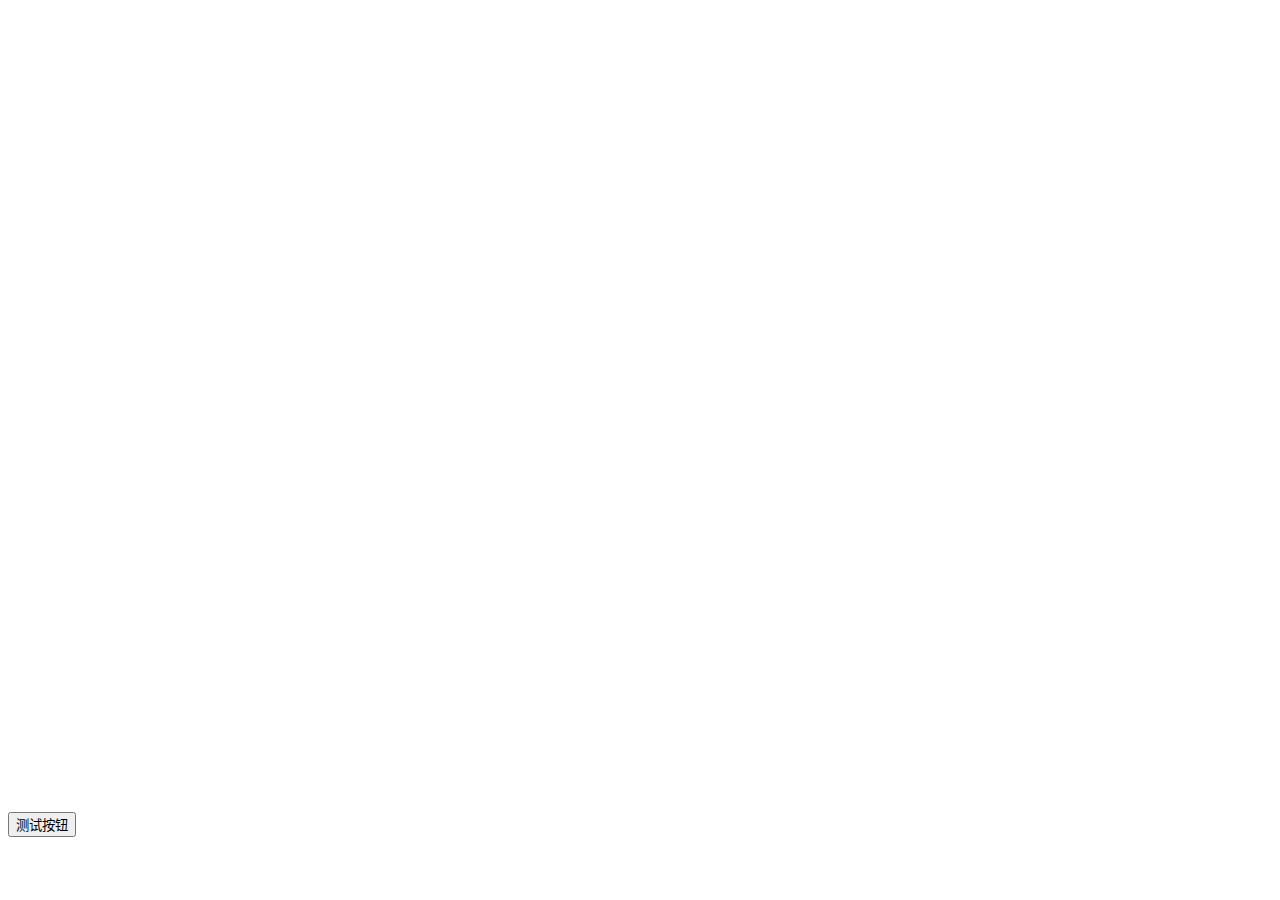
==== index.html @ a65d0963 "增加了地震发生器和电击塔" ====
<!DOCTYPE html>
<html lang="zh-CN">
<head>
    <meta charset="UTF-8">
    <title>Title</title>
    <link rel="stylesheet" href="index.css">
</head>

<body>
<canvas width="1200" height="800" id="mainCanvas"></canvas>
<div class="choiceBtn">
    <button id="testBtn">测试按钮</button>
</div>
<script src="model/myColor.js"></script>
<script src="model/functions.js"></script>
<script src="model/vector.js"></script>
<script src="model/circle.js"></script>
<script src="model/line.js"></script>

<script src="model/circleObject.js"></script>
<script src="model/rectangle.js"></script>
<script src="effect/effect.js"></script>
<script src="effect/effectCircle.js"></script>
<script src="effect/effectLine.js"></script>
<script src="bullys/bully.js"></script>
<script src="bullys/bullyFinally.js"></script>
<script src="towers/battery.js"></script>
<script src="towers/batteryLaser.js"></script>
<script src="towers/batteryHell.js"></script>
<script src="towers/batteryRay.js"></script>
<script src="towers/batteryFinally.js"></script>
<script src="buildings/building.js"></script>
<script src="buildings/buildingFinally.js"></script>

<script src="monster/monster.js"></script>
<script src="monster/monsterShooter.js"></script>
<script src="monster/monsterFinally.js"></script>
<script src="world.js"></script>

<script src="index.js"></script>
</body>

</html>
<!--
    更新计划：
    流星锤、回旋镖
    死后分裂成多个比自己更弱的单位
    速度瞬间移动，时而快时而慢

    新增内容：
    震爆炮塔：攻击了会麻痹瘫痪一小段时间
    跟踪炮塔：射出的子弹具有跟踪效果，可以做跟踪导弹
    次声炮和空气炮，攻击范围是一个扇形，可能需要做一个扇形类


    地雷：
    瞬间伤害地雷、
    合并陷阱、分散陷阱、强制分裂陷阱

    怪物：

    具有像黑暗王子一样的护盾，抵抗单次高溢出伤害
    周期性无敌、周期性隐身
    死亡后进化成一个比自己更强的单位
    不停的召唤其他单位

    其他更新：
    做出游戏主界面
    做一个仓库栈显示
-->
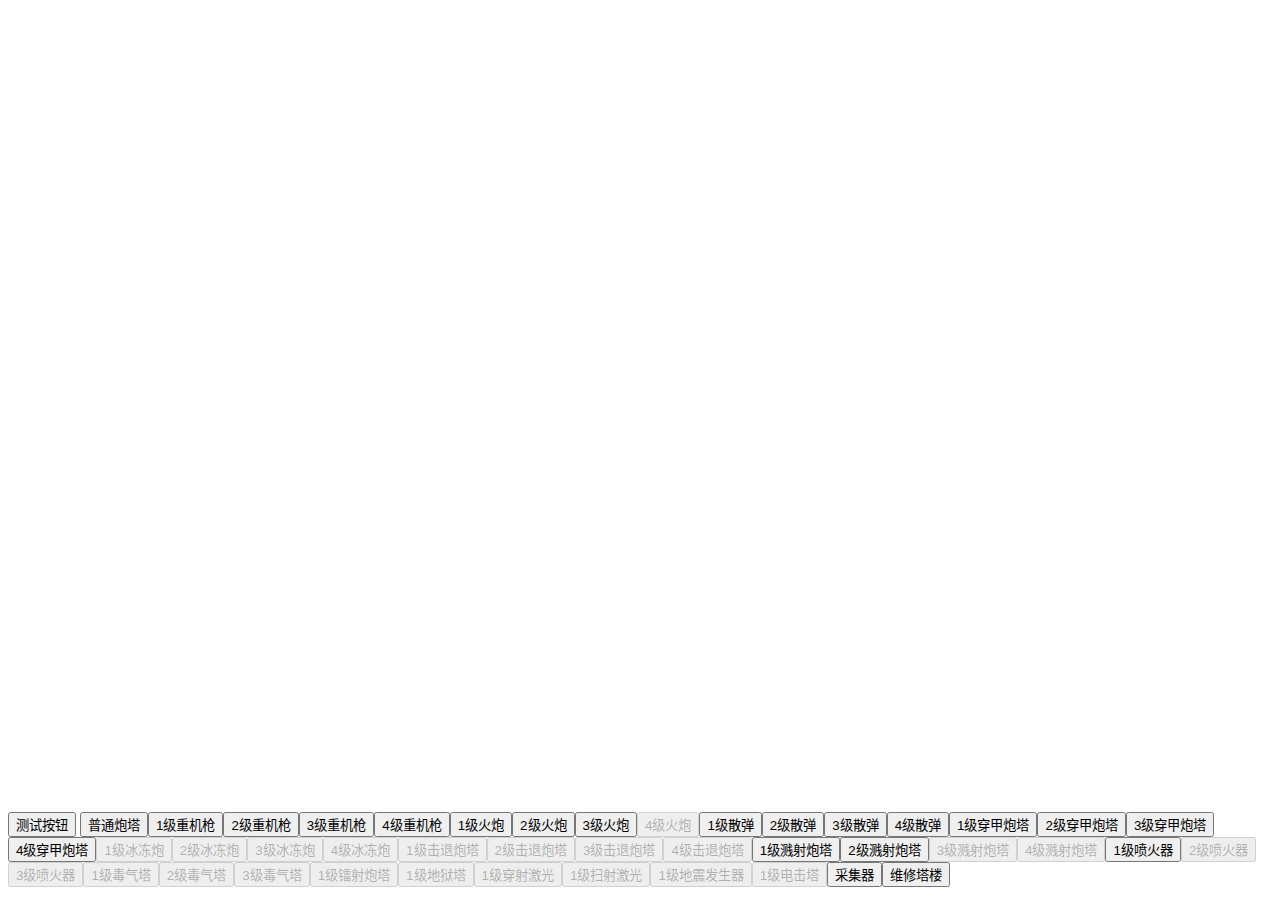
==== commit f9f444b4: "增加了小黑、醉汉 、蝙蝠等怪物" ====
--- a/index.html
+++ b/index.html
@@ -44,25 +44,19 @@
 <!--
     更新计划：
     流星锤、回旋镖
-    死后分裂成多个比自己更弱的单位
-    速度瞬间移动，时而快时而慢
 
     新增内容：
     震爆炮塔：攻击了会麻痹瘫痪一小段时间
     跟踪炮塔：射出的子弹具有跟踪效果，可以做跟踪导弹
     次声炮和空气炮，攻击范围是一个扇形，可能需要做一个扇形类
 
-
     地雷：
     瞬间伤害地雷、
     合并陷阱、分散陷阱、强制分裂陷阱
 
     怪物：
-
     具有像黑暗王子一样的护盾，抵抗单次高溢出伤害
     周期性无敌、周期性隐身
-    死亡后进化成一个比自己更强的单位
-    不停的召唤其他单位
 
     其他更新：
     做出游戏主界面
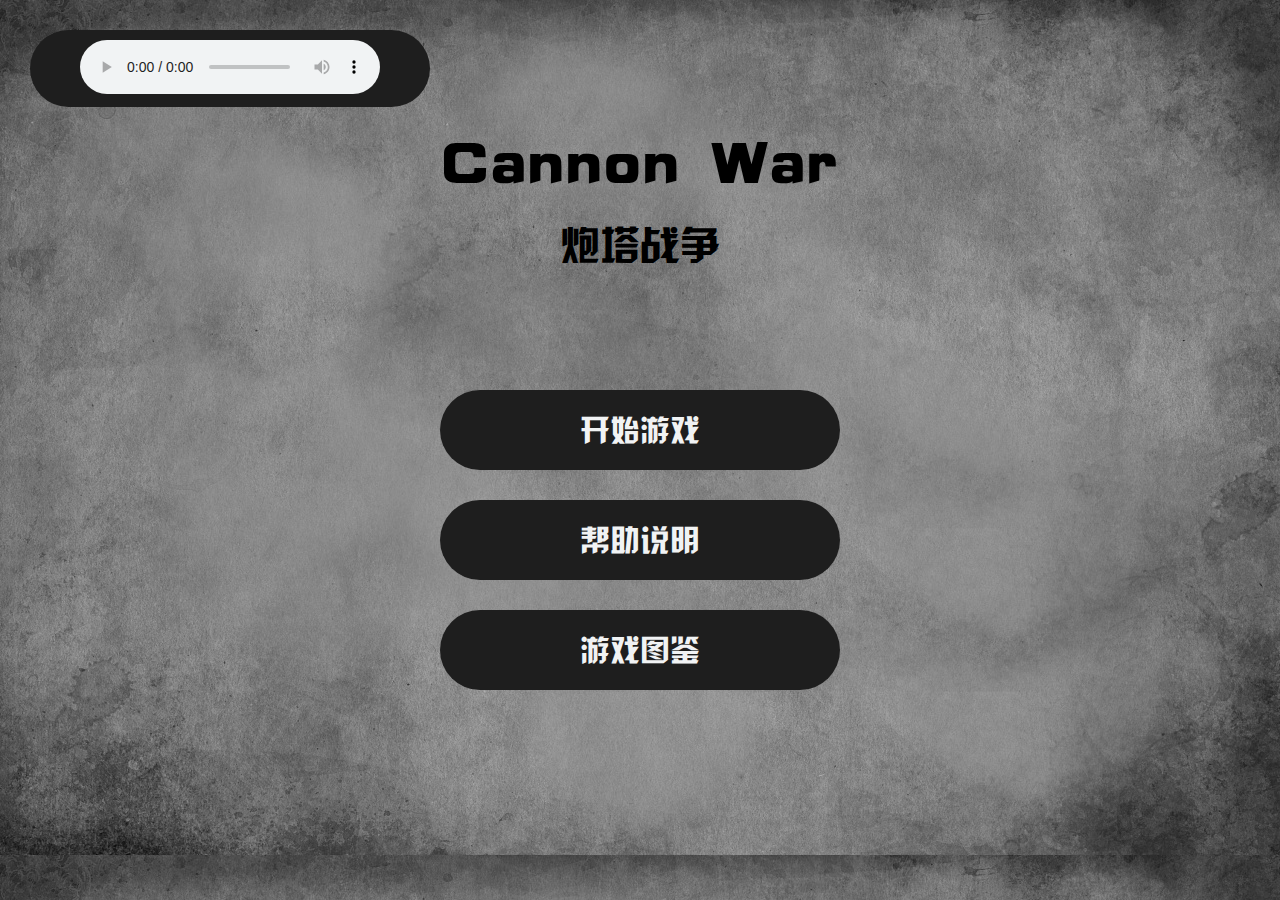
==== commit 04bbf161: "调整好了参数，优化了界面" ====
--- a/index.html
+++ b/index.html
@@ -7,10 +7,137 @@
 </head>
 
 <body>
-<canvas width="1200" height="800" id="mainCanvas"></canvas>
-<div class="choiceBtn">
-    <button id="testBtn">测试按钮</button>
+<div class="gameApp">
+    <div class="sounds">
+        <!--存放一些音乐、音效-->
+        <!-- -->
+        <audio src="sound/Waterflame - Glorious Morning.mp3" preload="auto" id="warBgm"></audio>
+        <audio src="sound/firing4.ogg" id="firing4" preload="auto"></audio>
+        <audio src="sound/pekka_deploy_end_03.mp3" id="bigPika" preload="auto"></audio>
+        <audio src="sound/large_gun_fire1.ogg" id="ArtilleryLunch" preload="auto"></audio>
+        <audio src="sound/large_gun_fire2.ogg" id="ArtilleryBomb" preload="auto"></audio>
+        <audio src="sound/missile_fire.ogg" id="MissileLunch" preload="auto"></audio>
+        <audio src="sound/missile_hit.ogg" id="MissileBomb" preload="auto"></audio>
+        <audio src="sound/zappyshot_01.mp3" id="zap" preload="auto"></audio>
+    </div>
+    <div class="main-interface interface">
+        <h1>Cannon War</h1>
+        <h2>炮塔战争</h2>
+        <div class="btnList">
+            <button class="startGame">开始游戏</button>
+            <button class="help">帮助说明</button>
+            <button class="wiki">游戏图鉴</button>
+        </div>
+        <div class="leftTopArea">
+            <button class="soundSet">
+                <audio src="sound/病毒进化游戏原声.mp3" id="bgm" controls="controls" autoplay loop>
+                    你的浏览器不支持播放
+                </audio>
+            </button>
+        </div>
+    </div>
+    <div class="help-interface interface" style="display: none">
+
+        <div class="content">
+            <h2>帮助说明</h2>
+            <p>点击右侧按钮，再点击画布就可以放置新建筑了。</p>
+            <p>取消放置新建筑可以按右键</p>
+            <p>点击怪物可以查看信息</p>
+            <p>点击舞台上的建筑可以对其进行升级，尤其是建筑显示绿色剪头的时候，就表示可以升级了</p>
+        </div>
+
+
+        <div class="leftTopArea">
+            <button class="backPage">返回</button>
+        </div>
+    </div>
+
+    <div class="modeChoice-interface interface" style="display: none">
+        <h1>Mode Choice</h1>
+        <h2>模式选择</h2>
+        <div class="btnList">
+            <button class="endlessMode-easy">无尽模式-简单</button>
+            <p>怪物种类比较少，不会有强力的怪物</p>
+            <button class="endlessMode-normal">无尽模式-普通</button>
+            <p>怪物种类全面，怪物血量上限提高，血量上限随着波数的增加速度提高</p>
+            <button class="endlessMode-hard">无尽模式-困难</button>
+            <p>怪物种类全面，每波数量更多，每波种类更多，BOSS关更加困难，资金更少</p>
+        </div>
+        <div class="leftTopArea">
+            <button class="backPage">返回</button>
+        </div>
+    </div>
+
+    <div class="wiki-interface interface" style="display: none">
+        <h1>CannonWar wiki</h1>
+        <h2>炮塔战争图鉴</h2>
+        <div class="btnList">
+            <button class="cannonList">Cannon</button>
+            <button class="monsterList">Monster</button>
+        </div>
+        <div class="leftTopArea">
+            <button class="backPage">返回</button>
+        </div>
+    </div>
+
+    <div class="cannon-interface interface" style="display: none">
+        <h1>Cannons</h1>
+        <h2>炮塔大全</h2>
+        <div class="content">
+
+        </div>
+        <div class="leftTopArea">
+            <button class="backPage">返回</button>
+        </div>
+    </div>
+
+    <div class="monsters-interface interface" style="display: none">
+        <h1>Monsters</h1>
+        <h2>怪物大全</h2>
+        <div class="content">
+
+        </div>
+        <div class="leftTopArea">
+            <button class="backPage">返回</button>
+        </div>
+    </div>
+
+    <!--    游戏战斗界面  -->
+    <div class="interface war-interface" style="display: none">
+        <canvas width="1200" height="780" id="mainCanvas"></canvas>
+        <div class="rightTopArea">
+            <button class="backPage">返回</button>
+        </div>
+        <!--一个小升级窗口-->
+        <div id="smallLevelUpPanel" style="display: none">
+            <p><span class="name"></span>可以升级为：</p>
+            <div class="levelUpItems">
+                <!--这个盒子里的内容会不断清空更新-->
+            </div>
+            <div class="otherItems">
+                <!--  这个盒子里的内容也会不断清空-->
+                <!--  <div class="item">降级</div>-->
+                <!--  <div class="item">卖钱</div>-->
+            </div>
+        </div>
+
+    </div>
+
 </div>
+<div class="choiceBtn" style="display: none">
+
+    <div class="initPanel"></div>
+
+    <div class="choicePanel" style="display: none">
+        <div class="monsterData">
+            <p>名字：<span class="monsterName"></span></p>
+            <p>细节描述：<span class="monsterComment"></span></p>
+        </div>
+    </div>
+
+</div>
+
+<script src="sound/sounds.js"></script>
 <script src="model/myColor.js"></script>
 <script src="model/functions.js"></script>
 <script src="model/vector.js"></script>
@@ -18,15 +145,19 @@
 <script src="model/line.js"></script>
 
 <script src="model/circleObject.js"></script>
+<script src="model/lineObject.js"></script>
 <script src="model/rectangle.js"></script>
 <script src="effect/effect.js"></script>
 <script src="effect/effectCircle.js"></script>
 <script src="effect/effectLine.js"></script>
+
 <script src="bullys/bully.js"></script>
 <script src="bullys/bullyFinally.js"></script>
 <script src="towers/battery.js"></script>
 <script src="towers/batteryLaser.js"></script>
 <script src="towers/batteryHell.js"></script>
+<script src="towers/batteryHammer.js"></script>
+<script src="towers/batteryBoomerang.js"></script>
 <script src="towers/batteryRay.js"></script>
 <script src="towers/batteryFinally.js"></script>
 <script src="buildings/building.js"></script>
@@ -34,7 +165,11 @@
 
 <script src="monster/monster.js"></script>
 <script src="monster/monsterShooter.js"></script>
+<script src="monster/monsterMortis.js"></script>
+<script src="monster/monsterTerminator.js"></script>
 <script src="monster/monsterFinally.js"></script>
+<script src="monster/monsterGroup.js"></script>
+
 <script src="world.js"></script>
 
 <script src="index.js"></script>
@@ -43,12 +178,11 @@
 </html>
 <!--
     更新计划：
-    流星锤、回旋镖
+    核弹，核辐射
+    瑞科反弹子弹
 
     新增内容：
     震爆炮塔：攻击了会麻痹瘫痪一小段时间
-    跟踪炮塔：射出的子弹具有跟踪效果，可以做跟踪导弹
-    次声炮和空气炮，攻击范围是一个扇形，可能需要做一个扇形类
 
     地雷：
     瞬间伤害地雷、
@@ -56,9 +190,24 @@
 
     怪物：
     具有像黑暗王子一样的护盾，抵抗单次高溢出伤害
-    周期性无敌、周期性隐身
+    周期性隐身
 
     其他更新：
-    做出游戏主界面
     做一个仓库栈显示
+
+    建筑升级系统：
+    判断建筑是否可以升级，建筑有一个属性叫：
+    可选择的升级列表建筑的属性，
+    判断里面是否有可以升级的建筑，
+    如果有的话，显示这个建筑可以升级
+    建筑可以点击，点击了之后右边的按钮会变成这个建筑可以升级的列表
+    同时增加一个时间几乎无限长的特效来圈主当前这个建筑。
+    打印这个建筑的基础信息。名字
+    如果点击了其中的一个可以升级成的建筑，那么就会立刻删除这个建筑，
+    然后新建一个升级后了的那个建筑，同时扣除相应的金钱。
+    同时界面会更新成当前的这个升级后了的建筑
+
+    如果点击了别处空白地方，右边的按钮面板会变成初始面板。
+    如果点击了怪物，会把怪物的信息展示在右边的面板上。
+    如果怪物突然死了，则右边的怪物信息面板就会消失，变成初始面板
 -->
--- a/index.css
+++ b/index.css
@@ -0,0 +1,334 @@
+* {
+  margin: 0;
+  padding: 0;
+  box-sizing: border-box;
+}
+@font-face {
+  font-family: myFont;
+  src: url("fonts/汉仪菱心体简.ttf");
+}
+body {
+  overflow: hidden;
+}
+body .gameApp {
+  width: 100%;
+  height: 100vh;
+  left: 0;
+  top: 0;
+  position: absolute;
+}
+body .gameApp .interface {
+  overflow: hidden;
+  width: 100%;
+  height: 100%;
+  left: 0;
+  top: 0;
+  background-image: url("imgs/background (3).jpg");
+}
+body .gameApp .interface h1 {
+  width: 100%;
+  top: 15%;
+  position: absolute;
+  text-align: center;
+  font-weight: lighter;
+  font-family: myFont, "Times New Roman", serif;
+  font-size: 60px;
+}
+body .gameApp .interface h2 {
+  width: 100%;
+  top: 15%;
+  position: absolute;
+  text-align: center;
+  font-weight: lighter;
+  font-family: myFont, "Times New Roman", serif;
+  top: 25%;
+  font-size: 40px;
+}
+body .gameApp .interface .leftTopArea {
+  width: 100px;
+  height: 100px;
+  padding: 30px;
+}
+body .gameApp .interface .leftTopArea button {
+  background-color: #1e1e1e;
+  color: #f1f3f4;
+  width: 400px;
+  display: block;
+  margin: 30px auto;
+  padding: 10px;
+  transition: all 0.2s;
+  cursor: pointer;
+  border: none;
+  border-radius: 100px;
+  margin: 0;
+}
+body .gameApp .interface .leftTopArea button:hover {
+  transform: scale(1.1);
+}
+body .gameApp .interface .btnList {
+  width: 300px;
+  position: absolute;
+  left: 50%;
+  top: 40%;
+  transform: translateX(-150px);
+}
+body .gameApp .interface .btnList button {
+  background-color: #1e1e1e;
+  color: #f1f3f4;
+  width: 400px;
+  display: block;
+  margin: 30px auto;
+  padding: 10px;
+  transition: all 0.2s;
+  cursor: pointer;
+  border: none;
+  border-radius: 100px;
+  font-size: 30px;
+  padding: 25px 50px 25px 50px;
+  font-family: myFont, "Times New Roman", serif;
+}
+body .gameApp .interface .btnList button:hover {
+  transform: scale(1.1);
+}
+body .gameApp .modeChoice-interface {
+  overflow-y: scroll;
+}
+body .gameApp .modeChoice-interface h1,
+body .gameApp .modeChoice-interface h2 {
+  position: static;
+  margin-top: 60px;
+}
+body .gameApp .modeChoice-interface .leftTopArea {
+  position: absolute;
+  left: 0;
+  top: 0;
+}
+body .gameApp .modeChoice-interface .btnList {
+  position: absolute;
+  display: block;
+  left: 50%;
+  top: 30%;
+  width: 600px;
+  transform: translateX(-300px);
+  text-align: center;
+  padding-top: 50px;
+}
+body .gameApp .modeChoice-interface .btnList button {
+  margin: 15px auto;
+}
+body .gameApp .modeChoice-interface .btnList p {
+  margin: 10px;
+  text-align: center;
+}
+body .gameApp .war-interface {
+  background-image: url("imgs/background (2).jpg");
+}
+body .gameApp .war-interface .rightTopArea {
+  width: 100px;
+  position: absolute;
+  right: 12%;
+  top: 0;
+}
+body .gameApp .war-interface .rightTopArea .backPage {
+  background-color: #1e1e1e;
+  color: #f1f3f4;
+  width: 400px;
+  display: block;
+  margin: 30px auto;
+  padding: 10px;
+  transition: all 0.2s;
+  cursor: pointer;
+  border: none;
+  border-radius: 100px;
+  width: 100px;
+}
+body .gameApp .war-interface .rightTopArea .backPage:hover {
+  transform: scale(1.1);
+}
+body .gameApp .help-interface .content {
+  width: 60%;
+  margin: 0 auto;
+  text-align: center;
+  background-color: rgba(255, 255, 255, 0.5);
+}
+body .gameApp .help-interface .content .h2 {
+  text-align: center;
+  position: static;
+}
+body .gameApp .main-interface .btnList {
+  width: 600px;
+  position: absolute;
+  left: 50%;
+  top: 40%;
+  transform: translateX(-300px);
+}
+body .gameApp .cannon-interface,
+body .gameApp .monsters-interface {
+  overflow-y: scroll;
+}
+body .gameApp .cannon-interface h1,
+body .gameApp .monsters-interface h1,
+body .gameApp .cannon-interface h2,
+body .gameApp .monsters-interface h2 {
+  position: static;
+}
+body .gameApp .cannon-interface .content,
+body .gameApp .monsters-interface .content {
+  width: 90%;
+  margin: 0 auto;
+  overflow: hidden;
+}
+body .gameApp .cannon-interface .content .tower,
+body .gameApp .monsters-interface .content .tower,
+body .gameApp .cannon-interface .content .monster,
+body .gameApp .monsters-interface .content .monster {
+  float: left;
+  width: 300px;
+  height: 400px;
+  padding: 30px;
+  margin: 10px;
+  background-color: rgba(255, 255, 255, 0.5);
+  border-radius: 30px;
+}
+body .gameApp .cannon-interface .content .tower h3,
+body .gameApp .monsters-interface .content .tower h3,
+body .gameApp .cannon-interface .content .monster h3,
+body .gameApp .monsters-interface .content .monster h3 {
+  text-align: center;
+  line-height: 2em;
+  font-family: myFont, "Times New Roman", serif;
+}
+body .gameApp .cannon-interface .content .tower .tower-shape,
+body .gameApp .monsters-interface .content .tower .tower-shape,
+body .gameApp .cannon-interface .content .monster .tower-shape,
+body .gameApp .monsters-interface .content .monster .tower-shape,
+body .gameApp .cannon-interface .content .tower .monster-shape,
+body .gameApp .monsters-interface .content .tower .monster-shape,
+body .gameApp .cannon-interface .content .monster .monster-shape,
+body .gameApp .monsters-interface .content .monster .monster-shape {
+  width: 100px;
+  height: 100px;
+  margin: 0 auto;
+  border-radius: 50%;
+}
+body .gameApp .cannon-interface .leftTopArea,
+body .gameApp .monsters-interface .leftTopArea {
+  position: absolute;
+  right: 10%;
+  top: 0;
+}
+body .gameApp .cannon-interface .leftTopArea .backPage,
+body .gameApp .monsters-interface .leftTopArea .backPage {
+  width: 100px;
+}
+body .gameApp #mainCanvas {
+  left: 0;
+  top: 0;
+  outline: solid 1px;
+}
+body .choiceBtn {
+  width: 200px;
+  height: 100vh;
+  position: absolute;
+  right: 0;
+  top: 0;
+  overflow-y: scroll;
+}
+body .choiceBtn .Battery {
+  color: #9cdcfe;
+}
+body .choiceBtn .Building {
+  color: gold;
+}
+body .choiceBtn button {
+  width: 100px;
+  display: block;
+  margin: 5px auto;
+  padding: 3px;
+  font-size: 14px;
+  background-color: #1e1e1e;
+  text-shadow: #88844b;
+  transition: all 0.2s;
+}
+body .choiceBtn button:disabled {
+  opacity: 0.5;
+}
+body .choiceBtn button:hover {
+  color: white;
+  transform: scale(1.1);
+}
+body .choiceBtn button:active {
+  transform: scale(0.9);
+}
+#smallLevelUpPanel {
+  position: absolute;
+  width: 400px;
+  height: 150px;
+  right: 20%;
+  bottom: 5%;
+  padding: 5px;
+  border-radius: 5px;
+  background-color: rgba(255, 255, 255, 0.5);
+}
+#smallLevelUpPanel .levelUpItems .levelUpItem {
+  float: left;
+  width: 60px;
+  margin: 2px;
+  transition: all 0.2s;
+  cursor: pointer;
+  user-select: none;
+  background-color: rgba(255, 255, 255, 0.5);
+  border-radius: 5px;
+  font-size: 12px;
+  padding: 3px;
+}
+#smallLevelUpPanel .levelUpItems .levelUpItem:hover {
+  transform: scale(1.1);
+}
+#smallLevelUpPanel .levelUpItems .levelUpItem .name {
+  height: 35px;
+  font-size: 10px;
+}
+#smallLevelUpPanel .levelUpItems .levelUpItem .icon {
+  margin: 0 auto;
+}
+#smallLevelUpPanel .levelUpItems .levelUpItem .price {
+  text-align: center;
+  font-size: 12px;
+  font-weight: bold;
+}
+#smallLevelUpPanel .otherItems .item {
+  float: left;
+  width: 60px;
+  margin: 2px;
+  transition: all 0.2s;
+  cursor: pointer;
+  user-select: none;
+  background-color: rgba(255, 255, 255, 0.5);
+  border-radius: 5px;
+  font-size: 12px;
+  padding: 3px;
+}
+#smallLevelUpPanel .otherItems .item:hover {
+  transform: scale(1.1);
+}
+#smallLevelUpPanel .otherItems .levelDown .icon,
+#smallLevelUpPanel .otherItems .sell .icon {
+  width: 50px;
+  height: 50px;
+  margin: 0 auto;
+  background-image: url("icon/down.png");
+  background-size: 50px 50px;
+}
+#smallLevelUpPanel .otherItems .levelDown .inner-text,
+#smallLevelUpPanel .otherItems .sell .inner-text {
+  text-align: center;
+  font-weight: bolder;
+}
+#smallLevelUpPanel .otherItems .sell .icon {
+  background-image: url("icon/sell.png");
+}
+button {
+  color: white;
+}
+/*# sourceMappingURL=index.css.map */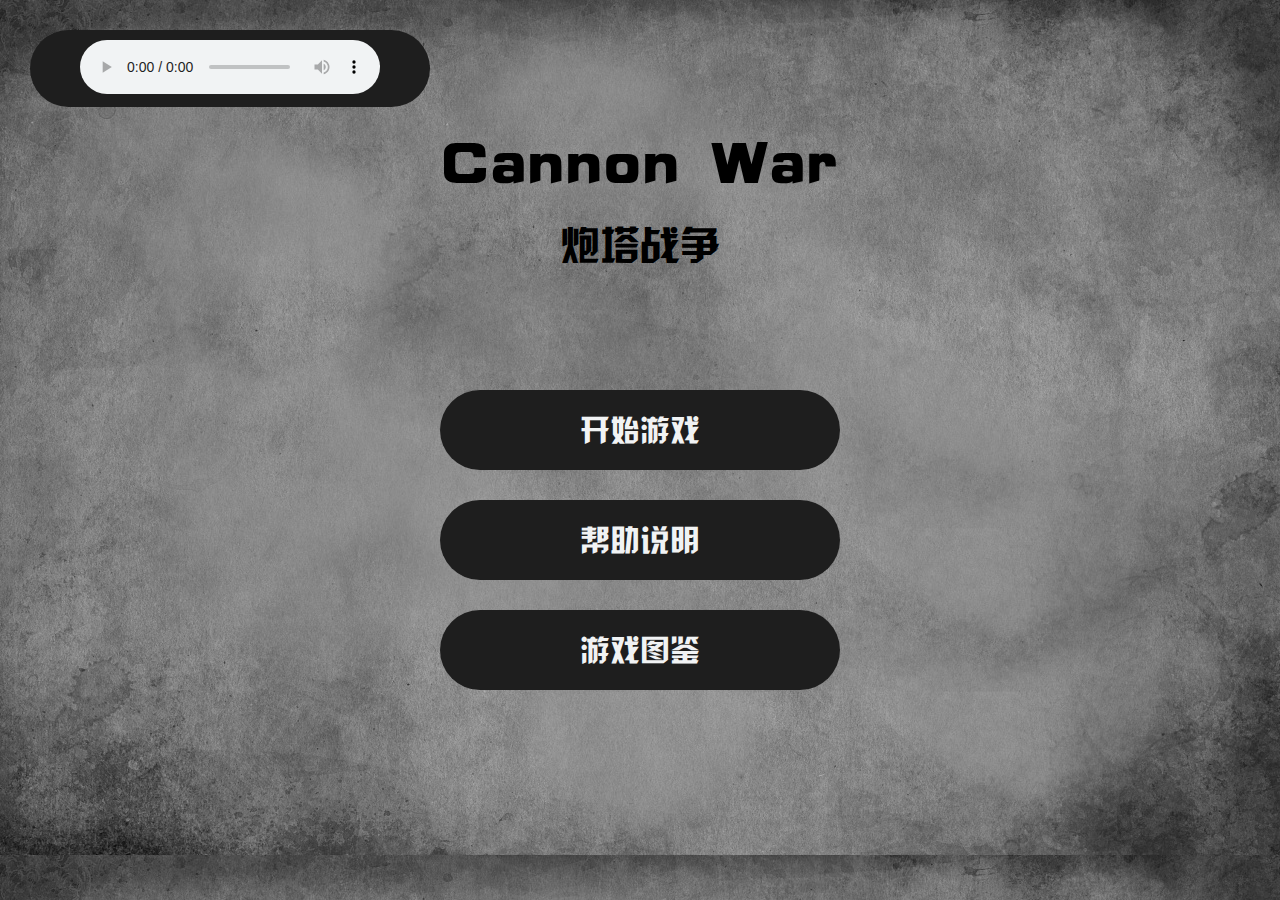
==== commit 4d69f347: "更新了贴图" ====
--- a/index.html
+++ b/index.html
@@ -39,11 +39,13 @@
     <div class="help-interface interface" style="display: none">
 
         <div class="content">
-            <h2>帮助说明</h2>
+            <h2 class="helpTitle">帮助说明</h2>
             <p>点击右侧按钮，再点击画布就可以放置新建筑了。</p>
             <p>取消放置新建筑可以按右键</p>
             <p>点击怪物可以查看信息</p>
             <p>点击舞台上的建筑可以对其进行升级，尤其是建筑显示绿色剪头的时候，就表示可以升级了</p>
+            <h2 class="helpTitle">帮助视频（可能需要加载一会儿）</h2>
+            <video src="mov/help_x264.mp4" controls="controls"></video>
         </div>
 
 
@@ -56,12 +58,18 @@
         <h1>Mode Choice</h1>
         <h2>模式选择</h2>
         <div class="btnList">
-            <button class="endlessMode-easy">无尽模式-简单</button>
+            <p class="note">在玩之前强烈建议您先看帮助</p>
+            <button class="endlessMode-easy">无尽波数-简单</button>
             <p>怪物种类比较少，不会有强力的怪物</p>
-            <button class="endlessMode-normal">无尽模式-普通</button>
+            <button class="endlessMode-normal">无尽波数-普通</button>
             <p>怪物种类全面，怪物血量上限提高，血量上限随着波数的增加速度提高</p>
-            <button class="endlessMode-hard">无尽模式-困难</button>
+            <button class="endlessMode-hard">无尽波数-困难</button>
             <p>怪物种类全面，每波数量更多，每波种类更多，BOSS关更加困难，资金更少</p>
+            <!--            其他-->
+            <button class="infiniteTimeMode-easy">无尽时间-简单</button>
+            <p>怪物种类比较少，不会有强力的怪物</p>
+            <button class="infiniteTimeMode-hard">无尽时间-困难</button>
+            <p>。。。。</p>
         </div>
         <div class="leftTopArea">
             <button class="backPage">返回</button>
@@ -107,6 +115,7 @@
         <canvas width="1200" height="780" id="mainCanvas"></canvas>
         <div class="rightTopArea">
             <button class="backPage">返回</button>
+            <button class="pause">暂停</button>
         </div>
         <!--一个小升级窗口-->
         <div id="smallLevelUpPanel" style="display: none">
@@ -153,13 +162,13 @@
 
 <script src="bullys/bully.js"></script>
 <script src="bullys/bullyFinally.js"></script>
-<script src="towers/battery.js"></script>
-<script src="towers/batteryLaser.js"></script>
-<script src="towers/batteryHell.js"></script>
-<script src="towers/batteryHammer.js"></script>
-<script src="towers/batteryBoomerang.js"></script>
-<script src="towers/batteryRay.js"></script>
-<script src="towers/batteryFinally.js"></script>
+<script src="towers/tower.js"></script>
+<script src="towers/towerLaser.js"></script>
+<script src="towers/towerHell.js"></script>
+<script src="towers/towerHammer.js"></script>
+<script src="towers/towerBoomerang.js"></script>
+<script src="towers/towerRay.js"></script>
+<script src="towers/towerFinally.js"></script>
 <script src="buildings/building.js"></script>
 <script src="buildings/buildingFinally.js"></script>
 
--- a/index.css
+++ b/index.css
@@ -93,6 +93,10 @@
 body .gameApp .modeChoice-interface {
   overflow-y: scroll;
 }
+body .gameApp .modeChoice-interface .note {
+  background-color: black;
+  color: orangered;
+}
 body .gameApp .modeChoice-interface h1,
 body .gameApp .modeChoice-interface h2 {
   position: static;
@@ -106,9 +110,12 @@
 body .gameApp .modeChoice-interface .btnList {
   position: absolute;
   display: block;
+  outline: solid 1px white;
   left: 50%;
   top: 30%;
   width: 600px;
+  height: 500px;
+  overflow-y: scroll;
   transform: translateX(-300px);
   text-align: center;
   padding-top: 50px;
@@ -129,7 +136,8 @@
   right: 12%;
   top: 0;
 }
-body .gameApp .war-interface .rightTopArea .backPage {
+body .gameApp .war-interface .rightTopArea .backPage,
+body .gameApp .war-interface .rightTopArea .pause {
   background-color: #1e1e1e;
   color: #f1f3f4;
   width: 400px;
@@ -142,18 +150,36 @@
   border-radius: 100px;
   width: 100px;
 }
-body .gameApp .war-interface .rightTopArea .backPage:hover {
-  transform: scale(1.1);
+body .gameApp .war-interface .rightTopArea .backPage:hover,
+body .gameApp .war-interface .rightTopArea .pause:hover {
+  transform: scale(1.1);
+}
+body .gameApp .help-interface {
+  overflow-y: scroll;
+}
+body .gameApp .help-interface .rightTopArea {
+  position: absolute;
+  width: 100px;
+  right: 12%;
+  top: 0;
 }
 body .gameApp .help-interface .content {
-  width: 60%;
-  margin: 0 auto;
-  text-align: center;
-  background-color: rgba(255, 255, 255, 0.5);
-}
-body .gameApp .help-interface .content .h2 {
+  width: 80%;
+  margin: 0 auto;
+  padding-top: 50px;
+  padding-bottom: 100px;
+  text-align: center;
+  background-color: rgba(255, 255, 255, 0.5);
+}
+body .gameApp .help-interface .content h2.helpTitle {
   text-align: center;
   position: static;
+  line-height: 2em;
+}
+body .gameApp .help-interface .content video {
+  margin: 20px;
+  outline: solid 2px;
+  width: 80%;
 }
 body .gameApp .main-interface .btnList {
   width: 600px;
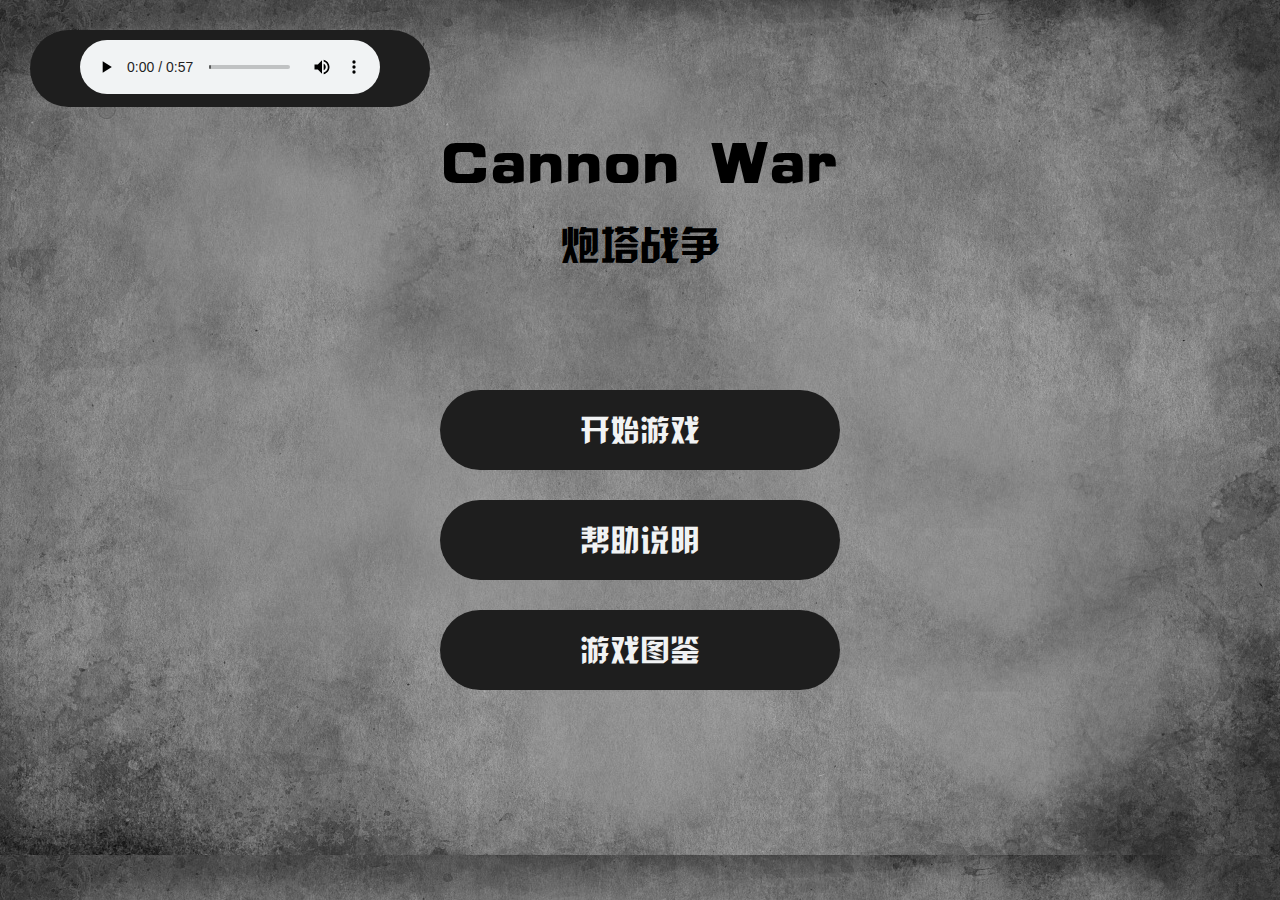
==== commit eaafe56a: "自创了背景音乐编曲" ====
--- a/index.html
+++ b/index.html
@@ -11,7 +11,7 @@
     <div class="sounds">
         <!--存放一些音乐、音效-->
         <!-- -->
-        <audio src="sound/Waterflame - Glorious Morning.mp3" preload="auto" id="warBgm"></audio>
+        <audio src="sound/高三碎片.mp3" preload="auto" id="warBgm"></audio>
         <audio src="sound/firing4.ogg" id="firing4" preload="auto"></audio>
         <audio src="sound/pekka_deploy_end_03.mp3" id="bigPika" preload="auto"></audio>
         <audio src="sound/large_gun_fire1.ogg" id="ArtilleryLunch" preload="auto"></audio>
@@ -28,9 +28,10 @@
             <button class="help">帮助说明</button>
             <button class="wiki">游戏图鉴</button>
         </div>
+
         <div class="leftTopArea">
             <button class="soundSet">
-                <audio src="sound/病毒进化游戏原声.mp3" id="bgm" controls="controls" autoplay loop>
+                <audio src="sound/中世纪的独木桥.mp3" id="bgm" controls="controls" autoplay loop>
                     你的浏览器不支持播放
                 </audio>
             </button>
@@ -42,7 +43,7 @@
             <h2 class="helpTitle">帮助说明</h2>
             <p>点击右侧按钮，再点击画布就可以放置新建筑了。</p>
             <p>取消放置新建筑可以按右键</p>
-            <p>点击怪物可以查看信息</p>
+            <p>点击敌人可以查看信息</p>
             <p>点击舞台上的建筑可以对其进行升级，尤其是建筑显示绿色剪头的时候，就表示可以升级了</p>
             <h2 class="helpTitle">帮助视频（可能需要加载一会儿）</h2>
             <video src="mov/help_x264.mp4" controls="controls"></video>
@@ -58,18 +59,27 @@
         <h1>Mode Choice</h1>
         <h2>模式选择</h2>
         <div class="btnList">
-            <p class="note">在玩之前强烈建议您先看帮助</p>
-            <button class="endlessMode-easy">无尽波数-简单</button>
-            <p>怪物种类比较少，不会有强力的怪物</p>
-            <button class="endlessMode-normal">无尽波数-普通</button>
-            <p>怪物种类全面，怪物血量上限提高，血量上限随着波数的增加速度提高</p>
-            <button class="endlessMode-hard">无尽波数-困难</button>
-            <p>怪物种类全面，每波数量更多，每波种类更多，BOSS关更加困难，资金更少</p>
+            <div class="btnArea">
+                <button class="endlessMode-easy">无尽波数-简单</button>
+                <p>敌人种类比较少，不会有强力的敌人</p>
+            </div>
+            <div class="btnArea">
+                <button class="endlessMode-normal">无尽波数-普通</button>
+                <p>敌人种类全面，敌人血量上限提高，血量上限随着波数的增加速度提高</p>
+            </div>
+            <div class="btnArea">
+                <button class="endlessMode-hard">无尽波数-困难</button>
+                <p>敌人种类全面，每波数量更多，每波种类更多，BOSS关更加困难，资金更少</p>
+            </div>
             <!--            其他-->
-            <button class="infiniteTimeMode-easy">无尽时间-简单</button>
-            <p>怪物种类比较少，不会有强力的怪物</p>
-            <button class="infiniteTimeMode-hard">无尽时间-困难</button>
-            <p>。。。。</p>
+            <div class="btnArea">
+                <button class="infiniteTimeMode-easy">无尽时间-简单</button>
+                <p>敌人种类比较少，不会有强力的敌人</p>
+            </div>
+            <div class="btnArea">
+                <button class="infiniteTimeMode-hard">无尽时间-困难</button>
+                <p>。。。。</p>
+            </div>
         </div>
         <div class="leftTopArea">
             <button class="backPage">返回</button>
@@ -101,7 +111,7 @@
 
     <div class="monsters-interface interface" style="display: none">
         <h1>Monsters</h1>
-        <h2>怪物大全</h2>
+        <h2>敌人大全</h2>
         <div class="content">
 
         </div>
@@ -145,7 +155,7 @@
     </div>
 
 </div>
-
+<script src="model/staticInitData.js"></script>
 <script src="sound/sounds.js"></script>
 <script src="model/myColor.js"></script>
 <script src="model/functions.js"></script>
@@ -197,7 +207,7 @@
     瞬间伤害地雷、
     合并陷阱、分散陷阱、强制分裂陷阱
 
-    怪物：
+    敌人：
     具有像黑暗王子一样的护盾，抵抗单次高溢出伤害
     周期性隐身
 
@@ -217,6 +227,6 @@
     同时界面会更新成当前的这个升级后了的建筑
 
     如果点击了别处空白地方，右边的按钮面板会变成初始面板。
-    如果点击了怪物，会把怪物的信息展示在右边的面板上。
-    如果怪物突然死了，则右边的怪物信息面板就会消失，变成初始面板
+    如果点击了敌人，会把敌人的信息展示在右边的面板上。
+    如果敌人突然死了，则右边的敌人信息面板就会消失，变成初始面板
 -->
